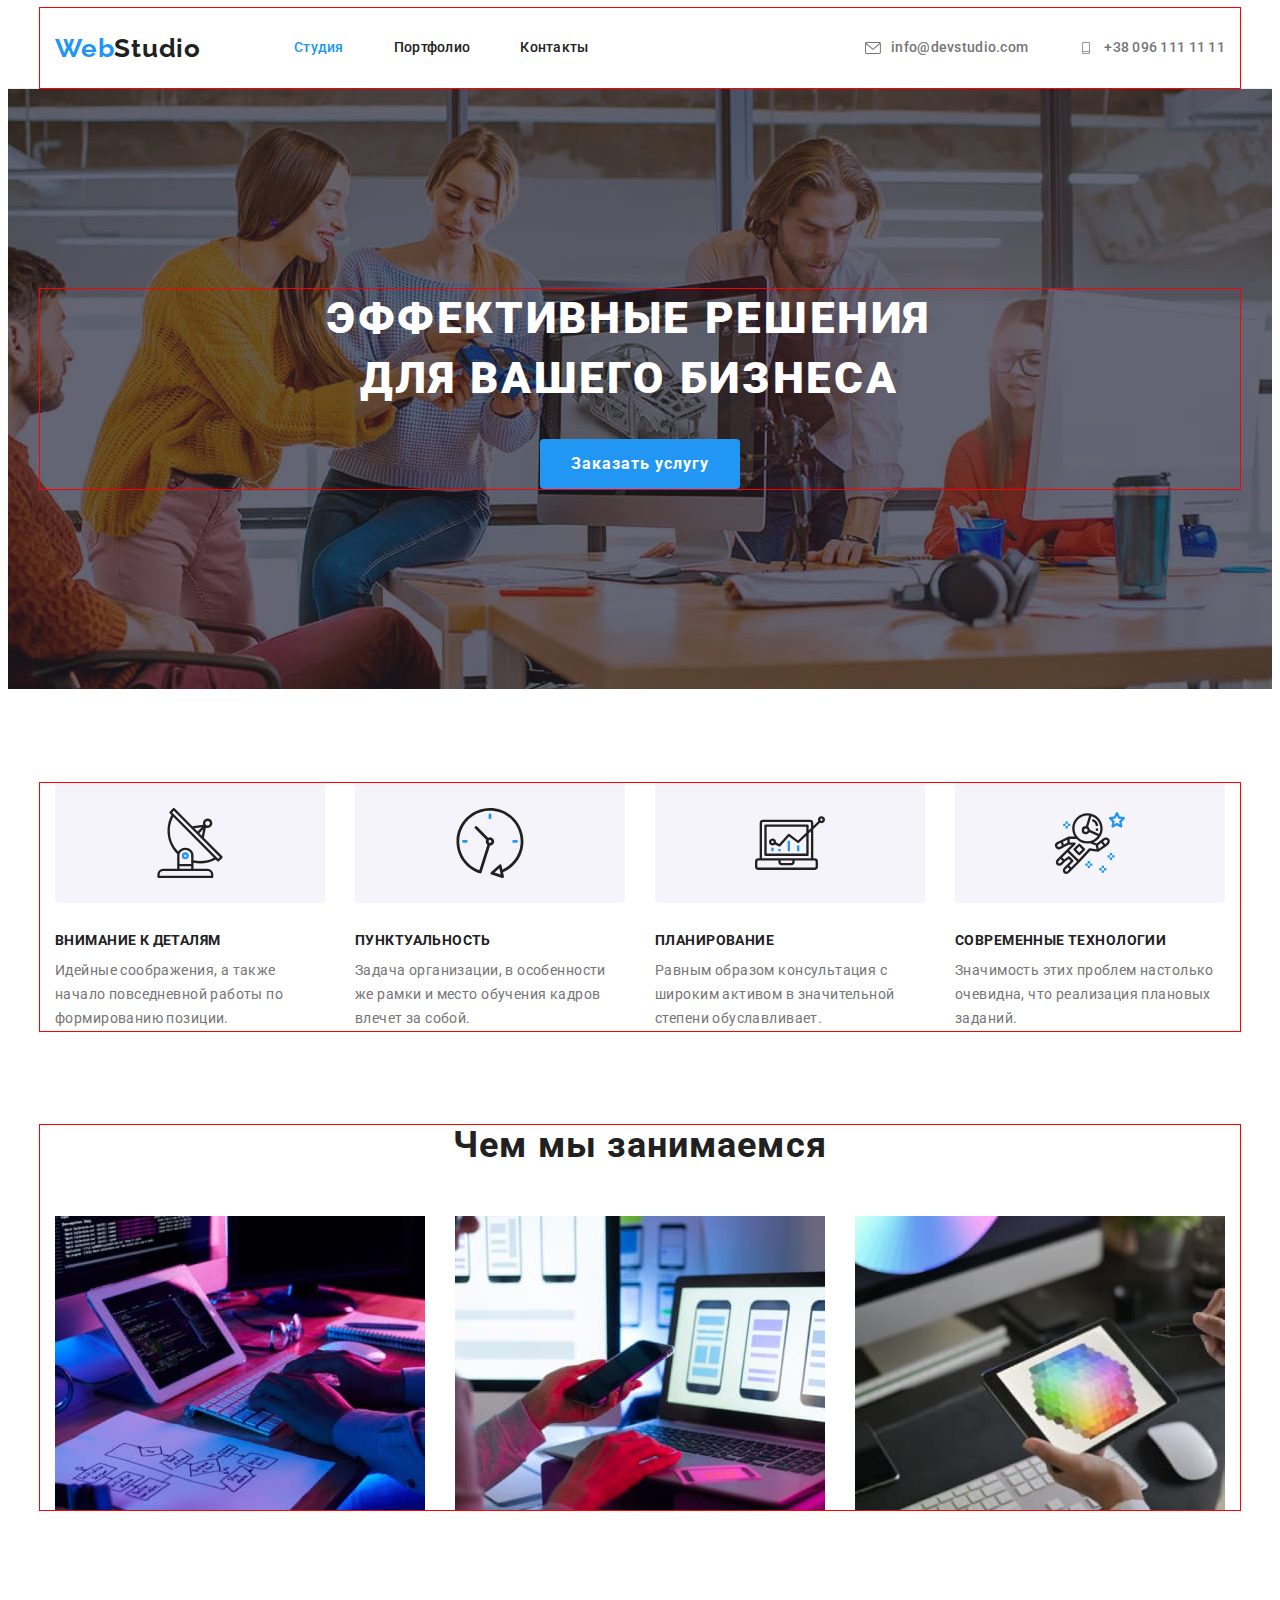
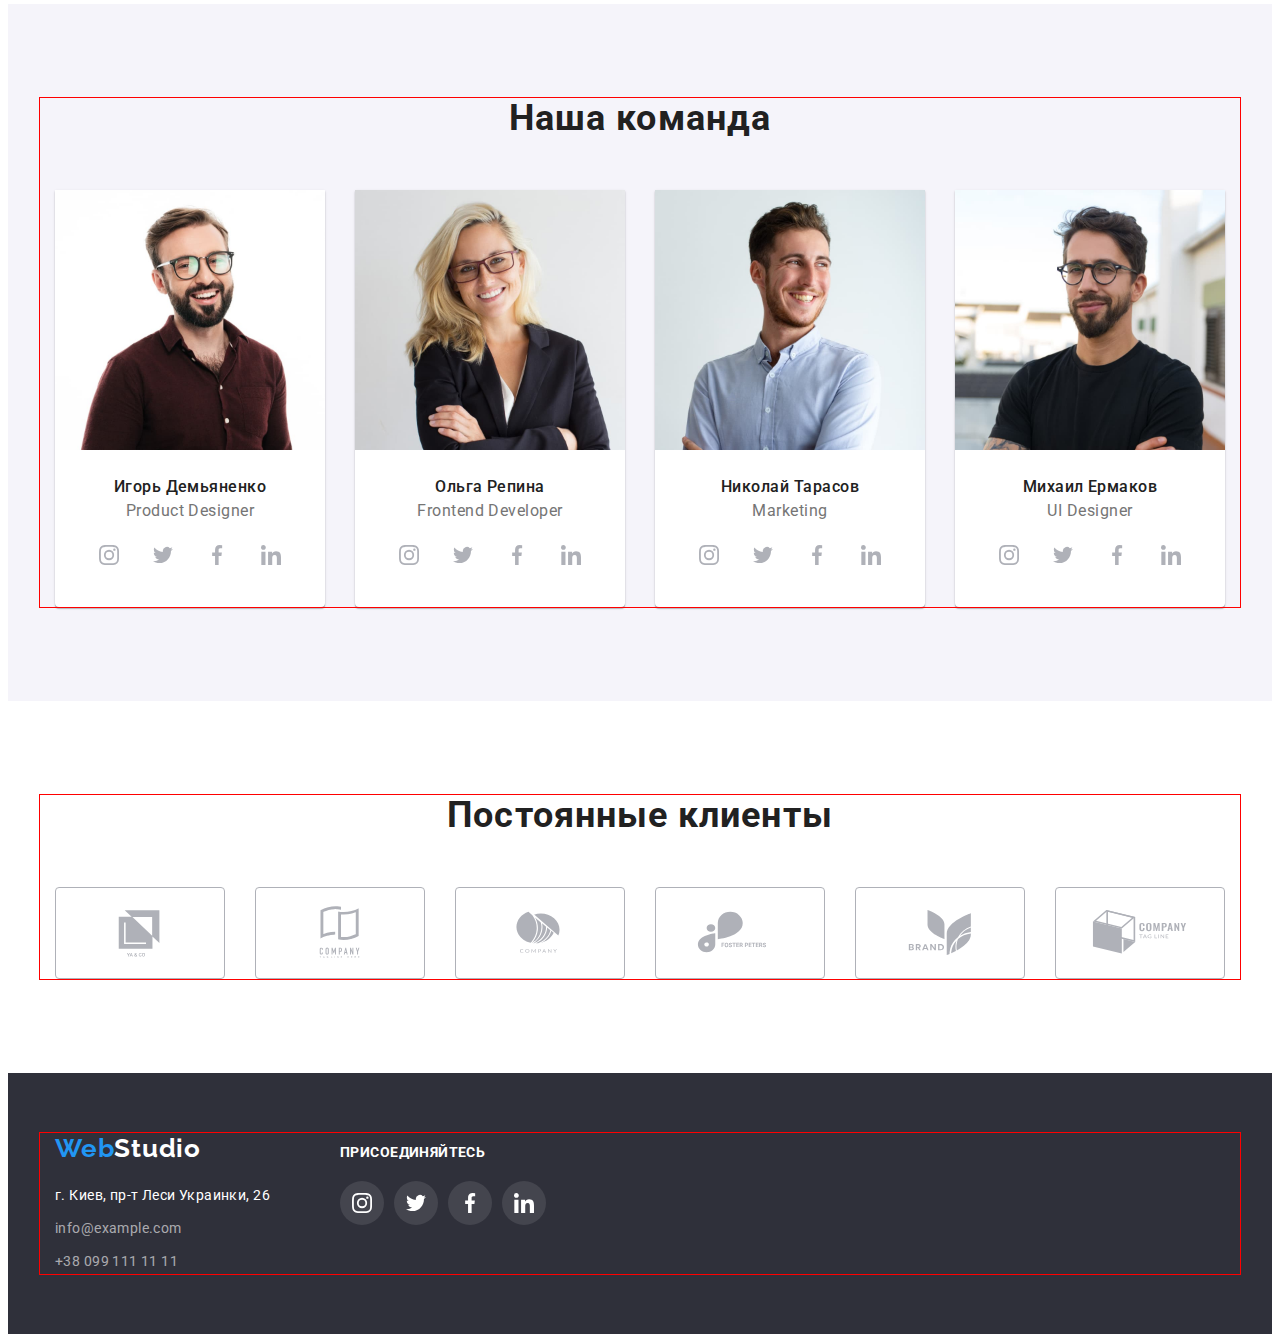
==== index.html @ a778376b "add decoration" ====
<!DOCTYPE html>
<html lang="ru">
  <head>
    <meta charset="UTF-8" />
    <meta http-equiv="X-UA-Compatible" content="IE=edge" />
    <meta name="viewport" content="width=device-width, initial-scale=1.0" />
    <link rel="preconnect" href="https://fonts.googleapis.com" />
    <link rel="preconnect" href="https://fonts.gstatic.com" crossorigin />
    <link
      href="https://fonts.googleapis.com/css2?family=Raleway:wght@700&family=Roboto:wght@400;500;700;900&display=swap"
      rel="stylesheet"
    />
    <title>WebStudio</title>
    <link
      rel="stylesheet"
      href="https://cdnjs.cloudflare.com/ajax/libs/modern-normalize/1.1.0/modern-normalize.min.css"
      integrity="sha512-wpPYUAdjBVSE4KJnH1VR1HeZfpl1ub8YT/NKx4PuQ5NmX2tKuGu6U/JRp5y+Y8XG2tV+wKQpNHVUX03MfMFn9Q=="
      crossorigin="anonymous"
      referrerpolicy="no-referrer"
    />
    <link rel="stylesheet" href="./css/styles.css" />
  </head>
  <body>
    <!---------------- HEADER ----------------------------------------->
    <header class="page-header">
      <div class="container header-container">
        <a href="" lang="en" class="logo link">Web<span class="accent">Studio</span></a>
        <nav class="nav">
          <ul class="menu-list list">
            <li class="menu-item">
              <a href="" class="menu-link active-page link">Студия</a>
            </li>
            <li class="menu-item">
              <a href="./portfolio.html" class="menu-link link">Портфолио</a>
            </li>
            <li class="menu-item">
              <a href="" class="menu-link link">Контакты</a>
            </li>
          </ul>
        </nav>
        <ul class="header-contacts list">
          <li class="contact-item">
            <a href="mailto:info@devstudio.com" class="contact-element link">
              <svg class="icon-contact-header" width="16" height="12">
                <use href="./images/sprite.svg#icon-envelope"></svg>info@devstudio.com</a>
          </li>
          <li class="contact-item">
            <a href="tel:+380961111111" class="contact-element link">
              <svg class="icon-contact-header" width="16" height="12">
                <use href="./images/sprite.svg#icon-tel"></svg>+38 096 111 11 11</a>
          </li>
        </ul>
      </div>
    </header>
    <main>
      <!---------------------HEROSE----------------------------------------- -->
      <section class="hero overlay">
        <div class="container">
          <h1 class="hero-title">Эффективные решения для вашего бизнеса</h1>
          <button type="button" class="hero-btn">Заказать услугу</button>
        </div>
      </section>
      <!---------------------FEATURES---------- -->
      <section class="features">
        <div class="container">
          <h2 class="visually-hidden">Особенности</h2>
          <ul class="features-list list">
            <li class="features-item">
              <div class="icon-features">
                <svg width="70" height="70">
                  <use href="./images/sprite.svg#icon-antenna"></use>
                </svg>
              </div>
              <h3 class="features-title">Внимание к деталям</h3>
              <p class="features-description">
                Идейные соображения, а также начало повседневной работы по формированию позиции.
              </p>
            </li>
            <li class="features-item">
              <div class="icon-features">
                <svg width="70" height="70">
                  <use href="./images/sprite.svg#icon-clock"></use>
                </svg>
              </div>
              <h3 class="features-title">Пунктуальность</h3>
              <p class="features-description">
                Задача организации, в особенности же рамки и место обучения кадров влечет за собой.
              </p>
            </li>
            <li class="features-item">
              <div class="icon-features">
                <svg width="70" height="70">
                  <use href="./images/sprite.svg#icon-diagram"></use>
                </svg>
              </div>
              <h3 class="features-title">Планирование</h3>
              <p class="features-description">
                Равным образом консультация с широким активом в значительной степени обуславливает.
              </p>
            </li>
            <li class="features-item">
              <div class="icon-features">
                <svg width="70" height="70">
                  <use href="./images/sprite.svg#icon-astronaut"></use>
                </svg>
              </div>
              <h3 class="features-title">Современные технологии</h3>
              <p class="features-description">
                Значимость этих проблем настолько очевидна, что реализация плановых заданий.
              </p>
            </li>
          </ul>
        </div>
      </section>
      <!--------------------OUR SERVICE-----------------------------------  -->
      <section class="our-service">
        <div class="container">
          <h2 class="suptitle">Чем мы занимаемся</h2>
          <ul class="our-service-list list">
            <li class="our-service-item">
              <img
                src="./images/what-we-do/keyboard.jpg"
                alt="человек печатает на клавиатуре"
                width="370"
                height="294"
              />
            </li>
            <li class="our-service-item">
              <img
                src="./images/what-we-do/phone-and-notebook.jpg"
                alt="человек смотрит на ноутбук и телефон"
                width="370"
                height="294"
              />
            </li>
            <li class="our-service-item">
              <img
                src="./images/what-we-do/tablet.jpg"
                alt="человек работает з планшетом"
                width="370"
                height="294"
              />
            </li>
          </ul>
        </div>
      </section>
      <!-- --------------OUR EMPLOYEES---------------------------------------- -->
      <section class="our-employees">
        <div class="container">
          <h2 class="suptitle">Наша команда</h2>
          <ul class="employeess-list list">
            <li class="employees-card">
              <img
                class="employees-foto"
                src="./images/team/igor-demianenko.jpg"
                alt="фото продакт-дизайнера игор демяненко"
                width="270"
                height="260"
              />
              <div class="employees-description">
                <h3 class="employees-name">Игорь Демьяненко</h3>
                <p lang="en" class="employees-position">Product Designer</p>
                <ul class="employees-soc-list list">
                  <li class="employees-soc-item">
                    <a href="" class="employees-soc-link link">
                      <svg class="employees-soc-icon" width="20" height="20">
                        <use href="./images/sprite.svg#icon-instagram" class=""></svg>
                    </a>
                  </li>
                  <li class="employees-soc-item">
                    <a href="" class="employees-soc-link link">
                      <svg class="employees-soc-icon" width="20" height="20">
                        <use href="./images/sprite.svg#icon-twitter"></svg>
                    </a>
                  </li>
                  <li class="employees-soc-item">
                    <a href="" class="employees-soc-link link">
                      <svg class="employees-soc-icon" width="20" height="20">
                        <use href="./images/sprite.svg#icon-facebook" class=""></svg>
                    </a>
                  </li>
                  <li class="employees-soc-item">
                    <a href="" class="employees-soc-link link">
                      <svg class="employees-soc-icon" width="20" height="20">
                        <use href="./images/sprite.svg#icon-linkedin" class=""></svg>
                    </a>
                  </li>
                </ul>
              </div>
            </li>
            <li class="employees-card">
              <img
                class="employees-foto"
                src="./images/team/olga-repina.jpg"
                alt="фото фронтенд розробника ольга репина"
                width="270"
                height="260"
              />
              <div class="employees-description">
                <h3 class="employees-name">Ольга Репина</h3>
                <p lang="en" class="employees-position">Frontend Developer</p>
                <ul class="employees-soc-list list">
                  <li class="employees-soc-item">
                    <a href="" class="employees-soc-link link">
                      <svg class="employees-soc-icon" width="20" height="20">
                        <use href="./images/sprite.svg#icon-instagram" class=""></svg>
                    </a>
                  </li>
                  <li class="employees-soc-item">
                    <a href="" class="employees-soc-link link">
                      <svg class="employees-soc-icon" width="20" height="20">
                        <use href="./images/sprite.svg#icon-twitter"></svg>
                    </a>
                  </li>
                  <li class="employees-soc-item">
                    <a href="" class="employees-soc-link link">
                      <svg class="employees-soc-icon" width="20" height="20">
                        <use href="./images/sprite.svg#icon-facebook" class=""></svg>
                    </a>
                  </li>
                  <li class="employees-soc-item">
                    <a href="" class="employees-soc-link link">
                      <svg class="employees-soc-icon" width="20" height="20">
                        <use href="./images/sprite.svg#icon-linkedin" class=""></svg>
                    </a>
                  </li>
                </ul>
              </div>
            </li>
            <li class="employees-card">
              <img
                class="employees-foto"
                src="./images/team/nikolaj-tarasov.jpg"
                alt="фото маркетолога николай тарасов"
                width="270"
                height="260"
              />
              <div class="employees-description">
                <h3 class="employees-name">Николай Тарасов</h3>
                <p lang="en" class="employees-position">Marketing</p>
                <ul class="employees-soc-list list">
                  <li class="employees-soc-item">
                    <a href="" class="employees-soc-link link">
                      <svg class="employees-soc-icon" width="20" height="20">
                        <use href="./images/sprite.svg#icon-instagram" class=""></svg>
                    </a>
                  </li>
                  <li class="employees-soc-item">
                    <a href="" class="employees-soc-link link">
                      <svg class="employees-soc-icon" width="20" height="20">
                        <use href="./images/sprite.svg#icon-twitter"></svg>
                    </a>
                  </li>
                  <li class="employees-soc-item">
                    <a href="" class="employees-soc-link link">
                      <svg class="employees-soc-icon" width="20" height="20">
                        <use href="./images/sprite.svg#icon-facebook" class=""></svg>
                    </a>
                  </li>
                  <li class="employees-soc-item">
                    <a href="" class="employees-soc-link link">
                      <svg class="employees-soc-icon" width="20" height="20">
                        <use href="./images/sprite.svg#icon-linkedin" class=""></svg>
                    </a>
                  </li>
                </ul>
              </div>
            </li>
            <li class="employees-card">
              <img
                class="employees-foto"
                src="./images/team/misha-ermakov.jpg"
                alt="фото дизайнера михаил ермаков"
                width="270"
                height="260"
              />
              <div class="employees-description">
                <h3 class="employees-name">Михаил Ермаков</h3>
                <p lang="en" class="employees-position">UI Designer</p>
                <ul class="employees-soc-list list">
                  <li class="employees-soc-item">
                    <a href="" class="employees-soc-link link">
                      <svg class="employees-soc-icon" width="20px" height="20px">
                        <use href="./images/sprite.svg#icon-instagram" class=""></svg>
                    </a>
                  </li>
                  <li class="employees-soc-item">
                    <a href="" class="employees-soc-link link">
                      <svg class="employees-soc-icon" width="20px" height="20px">
                        <use href="./images/sprite.svg#icon-twitter"></svg>
                    </a>
                  </li>
                  <li class="employees-soc-item">
                    <a href="" class="employees-soc-link link">
                      <svg class="employees-soc-icon" width="20px" height="20px">
                        <use href="./images/sprite.svg#icon-facebook" class=""></svg>
                    </a>
                  </li>
                  <li class="employees-soc-item">
                    <a href="" class="employees-soc-link link">
                      <svg class="employees-soc-icon" width="20px" height="20px">
                        <use href="./images/sprite.svg#icon-linkedin" class=""></svg>
                    </a>
                  </li>
                </ul>
              </div>
            </li>
          </ul>
        </div>
      </section>
<!------------------------------- OUR CLIENTS--------------------------------------- -->
  <section class="clients">
        <div class="container">
          <h2 class="suptitle">Постоянные клиенты</h2>
          <ul class="clients-list list">
            <li class="clients-item">
<a href="" class="clients-link link">
  <svg class="icon-clients" width="106px" height="60px">
    <use href="./images/sprite.svg#icon-client1">
  </svg>
</a>
    </li>
<li class="clients-item">
<a href="" class="clients-link link">
  <svg class="icon-clients" width="106px" height="60px">
    <use href="./images/sprite.svg#icon-client2">
  </svg>
</a>
    </li>
    <li class="clients-item">
<a href="" class="clients-link link">
  <svg class="icon-clients" width="106px" height="60px">
    <use href="./images/sprite.svg#icon-client3">
  </svg>
</a>
    </li>
    <li class="clients-item">
<a href="" class="clients-link link">
  <svg class="icon-clients" width="106px" height="60px">
    <use href="./images/sprite.svg#icon-client4">
  </svg>
</a>
    </li>
    <li class="clients-item">
<a href="" class="clients-link link">
  <svg class="icon-clients" width="106px" height="60px">
    <use href="./images/sprite.svg#icon-client5">
  </svg>
</a>
    </li>
    <li class="clients-item">
<a href="" class="clients-link link">
  <svg class="icon-clients" width="106px" height="60px">
    <use href="./images/sprite.svg#icon-client6">
  </svg>
</a>
    </li>
          </ul>
        </div>

      </section>
    </main>
    <!-- -------------------------FOOTER------------------------ -->
    <footer class="contact-footer">
      <div class="container">
    <div class="left-side">
        <a href="" lang="en" class="logo link"
          >Web<span class="accent accent-dark-theme">Studio</span></a
        >
        <address class="adress-link">
          <a
            href="https://goo.gl/maps/t4YuuPst2cJFHzUz6"
            target="_blank"
            rel="noopener noreferrer nofollow"
            class="location-link link"
            >г. Киев, пр-т Леси Украинки, 26</a
          >
          <ul class="footer-contact list">
            <li class="footer-contact-item">
              <a href="mailto:info@example.com" class="footer-contact-element link"
                >info@example.com</a
              >
            </li>
            <li>
              <a href="tel:+380991111111" class="footer-contact-element link">+38 099 111 11 11</a>
            </li>
          </ul>
        </address>
        </div>
        <div class="footer-soc">
          <strong class="footer-soc-title">присоединяйтесь</strong>
          <ul class="footer-soc-list list">
            <li class="footer-soc-item">
              <a href="" class="footer-soc-link link">
                <svg class="" width="20" height="20">
                  <use href="./images/sprite.svg#icon-instagram">
                </svg>
              </a>
            </li>
            <li class="footer-soc-item">
              <a href="" class="footer-soc-link link">
                <svg class="" width="20" height="20">
                  <use href="./images/sprite.svg#icon-twitter">
                </svg>
              </a>
            </li>
            <li class="footer-soc-item">
              <a href="" class="footer-soc-link link">
                <svg class="" width="20" height="20">
                  <use href="./images/sprite.svg#icon-facebook">
                </svg>
              </a>
            </li>
            <li class="footer-soc-item">
              <a href="" class="footer-soc-link link">
                <svg class="" width="20" height="20">
                  <use href="./images/sprite.svg#icon-linkedin">
                </svg>
              </a>
            </li>
          </ul>
        </div>
      </div>
    </footer>
  </body>
</html>
---- css/styles.css ----
:root {
  --main-font-family: Roboto, sans-serif;
  --main-text-color: #212121;
  --secondary-text-color: #757575;
  --cursor-text-color: #2196f3;
  --text-color-dark-theme: #ffffff;
  --main-background-theme: #2f303a;
  --secondary-background-theme: #f5f4fa;
  --btn-text-color: #212121;
  --active-text-color: #2196f3;
  --employees-color-link: #afb1b8;
  --section-pading-size: 94px;
}

p,
h1,
h2,
h3,
h4,
h5,
h6 {
  margin: 0;
}

ul {
  margin: 0;
  padding-left: 0;
}
img {
  display: block;
  max-width: 100%;
  height: auto;
}

*,
*::before,
*::after {
  box-sizing: border-box;
}

body {
  font-family: var(--main-font-family);
  color: var(--main-text-color);
}
.link {
  text-decoration: none;
}
.list {
  list-style: none;
  padding: 0;
  margin: 0;
}
.container {
  width: 1200px;
  padding-left: 15px;
  padding-right: 15px;
  margin: 0 auto;
  outline: 1px solid red;
}

/* --------------COMPONENTS--------------------------------- */
.logo {
  display: block;
  font-family: 'Raleway', sans-serif;
  font-weight: 700;
  font-size: 26px;
  line-height: 1.19;
  letter-spacing: 0.03em;
  color: var(--active-text-color);
}
.accent {
  color: var(--main-text-color);
}
/* .accent:hover,
.accent:focus {
  color: var(--cursor-text-color);
} */

.visually-hidden {
  position: absolute;
  white-space: nowrap;
  width: 1px;
  height: 1px;
  overflow: hidden;
  border: 0;
  padding: 0;
  clip: rect(0 0 0 0);
  clip-path: inset(50%);
  margin: -1px;
}

.suptitle {
  margin-bottom: 50px;
  font-size: 36px;
  line-height: 1.16;
  text-align: center;
  letter-spacing: 0.03em;
}
/* -----------------HEADER--------------------------------------- */
.page-header {
  display: flex;
  border-bottom: 1px solid #ececec;
}

.menu-list {
  display: flex;
  align-items: center;
}
.nav {
  margin-left: 93px;
}
.header-container {
  display: flex;
  align-items: center;
}
.menu-item:not(:first-child) {
  margin-left: 50px;
}

.menu-link {
  padding-top: 32px;
  padding-bottom: 32px;
  display: block;
  font-weight: 500;
  font-size: 14px;
  line-height: 1.14;
  letter-spacing: 0.02em;
  color: var(--main-text-color);
}
.menu-link:hover,
.menu-link:focus {
  color: var(--cursor-text-color);
}
.active-page {
  color: var(--active-text-color);
}
.header-contacts {
  display: flex;
  margin-left: auto;
}
.contact-item:last-child {
  margin-left: 50px;
}
.contact-element {
  padding-top: 32px;
  padding-bottom: 32px;
  display: flex;
  align-items: center;

  font-weight: 500;
  font-size: 14px;
  line-height: 1.14px;
  letter-spacing: 0.02em;
  color: var(--secondary-text-color);
}
.contact-element:hover,
.contact-element:focus {
  color: var(--cursor-text-color);
}
.icon-contact-header {
  fill: currentColor;
  margin-right: 10px;
}
/* ------------------------HERO-------------------------------------------- */
.hero {
  background-color: var(--main-background-theme);

  padding-top: 200px;
  padding-bottom: 200px;
  text-align: center;
}
.overlay {
  max-width: 1600px;
  height: 600px;
  margin-left: auto;
  margin-right: auto;

  background-image: linear-gradient(to right, rgba(47, 48, 58, 0.4), rgba(47, 48, 58, 0.4)),
    url(../images/hero-bk.jpg);
  background-repeat: no-repeat;
  background-position: center;
  background-size: cover;
}
.hero-title {
  width: 696px;
  margin-left: 226px;
  margin-bottom: 30px;

  font-weight: 900;
  font-size: 44px;
  line-height: 1.36;
  letter-spacing: 0.06em;
  text-transform: uppercase;
  color: var(--text-color-dark-theme);
}

.hero-btn {
  display: block;
  min-width: 200px;
  min-height: 50px;
  margin: 0 auto;
  border-radius: 4px;
  border: none;
  font-family: inherit;
  font-weight: 700;
  font-size: 16px;
  line-height: 1.88;
  letter-spacing: 0.06em;
  text-align: center;
  cursor: pointer;
  color: var(--text-color-dark-theme);
  background-color: var(--active-text-color);
}
.hero-btn:hover,
.hero-btn:focus {
  background-color: #188ce8;
  box-shadow: rgba(0, 0, 0, 0.15);
}
/*-------------------FEATURES------------------------------------ */
.features {
  padding-top: var(--section-pading-size);
  padding-bottom: var(--section-pading-size);
}

.features-list {
  display: flex;
}
.features-item:not(:first-child) {
  margin-left: 30px;
}
.icon-features {
  background-color: var(--secondary-background-theme);
  display: flex;
  justify-content: center;
  padding-top: 25px;
  padding-bottom: 25px;
  margin-bottom: 30px;
  border-radius: 4px;
}

.features-title {
  margin-bottom: 10px;
  font-size: 14px;
  line-height: 1.14;
  letter-spacing: 0.03em;
  text-transform: uppercase;
}

.features-description {
  width: 270px;
  font-size: 14px;
  line-height: 1.71;
  letter-spacing: 0.03em;
  color: var(--secondary-text-color);
}
/* ---------------------OUR SERVICE----------------------------------------- */
.our-service {
  padding-bottom: 94px;
}
.our-service-list {
  display: flex;
  justify-content: space-between;
}

/* ------------------OUR EMPLOYEES----------------------------------------- */
.our-employees {
  padding-top: var(--section-pading-size);
  padding-bottom: var(--section-pading-size);
  background-color: var(--secondary-background-theme);
}
.employeess-list {
  display: flex;
  margin-left: -30px;
}

.employees-card {
  flex-basis: calc(100% / 4 - 30px);
  margin-left: 30px;
  box-shadow: 0px 1px 3px rgba(0, 0, 0, 0.12), 0px 1px 1px rgba(0, 0, 0, 0.14),
    0px 2px 1px rgba(0, 0, 0, 0.2);
  border-radius: 0px 0px 4px 4px;
  background-color: var(--text-color-dark-theme);
}
/* .employees-card {
  margin-bottom: 0;
} */
.employees-description {
  padding-top: 30px;
  padding-bottom: 30px;
}

.employees-name {
  margin-bottom: 10px;
  font-weight: 500;
  font-size: 16px;
  line-height: 0.84;
  text-align: center;
  letter-spacing: 0.03em;
}
.employees-position {
  margin-bottom: 16px;
  font-size: 16px;
  line-height: 0.84;
  text-align: center;
  letter-spacing: 0.03em;
  color: var(--secondary-text-color);
}
.employees-soc-list {
  display: flex;
  justify-content: center;
}
.employees-soc-item {
  width: 44px;
  height: 44px;
  margin-left: 10px;
}
.employees-soc-item:first-child {
  margin: 0;
}

.employees-soc-link {
  display: flex;
  align-items: center;
  justify-content: center;
  width: 100%;
  height: 100%;
  border-radius: 50%;
  color: var(--employees-color-link);
}
.employees-soc-icon {
  fill: currentColor;
}
.employees-soc-link:hover,
.employees-soc-link:focus {
  color: var(--text-color-dark-theme);
  background-color: var(--cursor-text-color);
}
/*-------------------- OUR CLIENTS--------------------- */
.clients {
  padding-top: var(--section-pading-size);
  padding-bottom: var(--section-pading-size);
}
.clients-list {
  display: flex;
  justify-content: center;
}
.clients-item {
  width: 170px;
  height: 92px;
  border: 1px solid #afb1b8;
  border-radius: 4px;
  margin-left: 30px;
}
.clients-item:first-child {
  margin: 0;
}
.clients-item:hover,
.clients-item:focus {
  border: 1px solid var(--cursor-text-color);
  border-radius: 4px;
}
.clients-link {
  display: flex;
  justify-content: center;
  align-items: center;
  width: 100%;
  height: 100%;
  fill: var(--employees-color-link);
}

.clients-link:hover,
.clients-link:focus {
  fill: var(--cursor-text-color);
}

/* ---------------------FOOTER--------------------------------- */
.contact-footer {
  padding-top: 60px;
  padding-bottom: 60px;
  background-color: var(--main-background-theme);
}
.accent-dark-theme {
  color: var(--text-color-dark-theme);
}

.adress-link {
  font-style: normal;
}
.contact-footer .logo {
  margin-bottom: 20px;
}
.location-link {
  display: block;
  margin-bottom: 9px;
  font-size: 14px;
  line-height: 1.71;
  letter-spacing: 0.03em;
  color: var(--text-color-dark-theme);
}
.location-link:hover,
.location-link:focus {
  color: var(--cursor-text-color);
}
.footer-contact-element {
  font-size: 14px;
  line-height: 1.71;
  letter-spacing: 0.03em;
  color: rgba(255, 255, 255, 0.6);
}
.footer-contact-element:hover,
.footer-contact-element:focus {
  color: var(--cursor-text-color);
}
.footer-contact-item:not(:last-child) {
  margin-bottom: 9px;
}

.footer-soc-title {
  display: block;
  margin-bottom: 20px;
  font-size: 14px;
  line-height: 1.14;
  letter-spacing: 0.03em;
  text-transform: uppercase;
  color: var(--text-color-dark-theme);
}
.contact-footer .container {
  display: flex;
}
.footer-soc {
  margin-top: 12px;
  margin-left: 70px;
}
.footer-soc-list {
  display: flex;
}

.footer-soc-item {
  margin-left: 10px;
  width: 44px;
  height: 44px;
  border-radius: 50%;
  background-color: rgba(255, 255, 255, 0.1);
}
.footer-soc-item:first-child {
  margin: 0;
}
.footer-soc-item:hover,
.footer-soc-item:focus {
  background-color: var(--cursor-text-color);
}
.footer-soc-link {
  display: flex;
  align-items: center;
  justify-content: center;
  width: 100%;
  height: 100%;
  fill: var(--text-color-dark-theme);
}

/* ------------PORTFOLIO-------------------------------------- */
.portfolio {
  padding-top: var(--section-pading-size);
  padding-bottom: var(--section-pading-size);
}
.portfolio-menu {
  display: flex;
  margin-bottom: 50px;
  justify-content: center;
}
.portfolio-btn-item:not(:last-child) {
  margin-right: 8px;
}

.portfolio-btn {
  display: inline-block;
  padding: 6px 22px;
  height: 38px;
  font-family: inherit;
  font-weight: 500;
  font-size: 16px;
  line-height: 1.62;
  text-align: center;
  letter-spacing: 0.03em;
  border-radius: 4px;
  border-color: transparent;
  background-color: #f5f4fa;
  cursor: pointer;
}
.current {
  color: var(--text-color-dark-theme);
  background-color: var(--active-text-color);
}
.portfolio-btn:hover,
.portfolio-btn:focus {
  color: var(--text-color-dark-theme);
  background-color: var(--cursor-text-color);
  box-shadow: 0px 4px 4px rgba(0, 0, 0, 0.25);
}

.project-list {
  display: flex;
  flex-wrap: wrap;
  margin-left: -30px;
  margin-top: -30px;
}
.project-list > .project-item {
  flex-basis: calc(100% / 3 - 30px);
  margin-left: 30px;
  margin-top: 30px;
}
.project-text {
  padding: 20px 24px;
  border: 1px solid #eeeeee;
  border-top: none;
}
.project-title {
  margin-bottom: 4px;
  font-size: 18px;
  line-height: 2;
  letter-spacing: 0.06em;
}
.project-filters {
  font-size: 16px;
  line-height: 1.88;
  letter-spacing: 0.03em;
  color: var(--secondary-text-color);
}
.project-item:hover {
  box-shadow: 0px 1px 1px rgba(0, 0, 0, 0.12), 0px 4px 4px rgba(0, 0, 0, 0.06),
    1px 4px 6px rgba(0, 0, 0, 0.16);
  cursor: pointer;
}
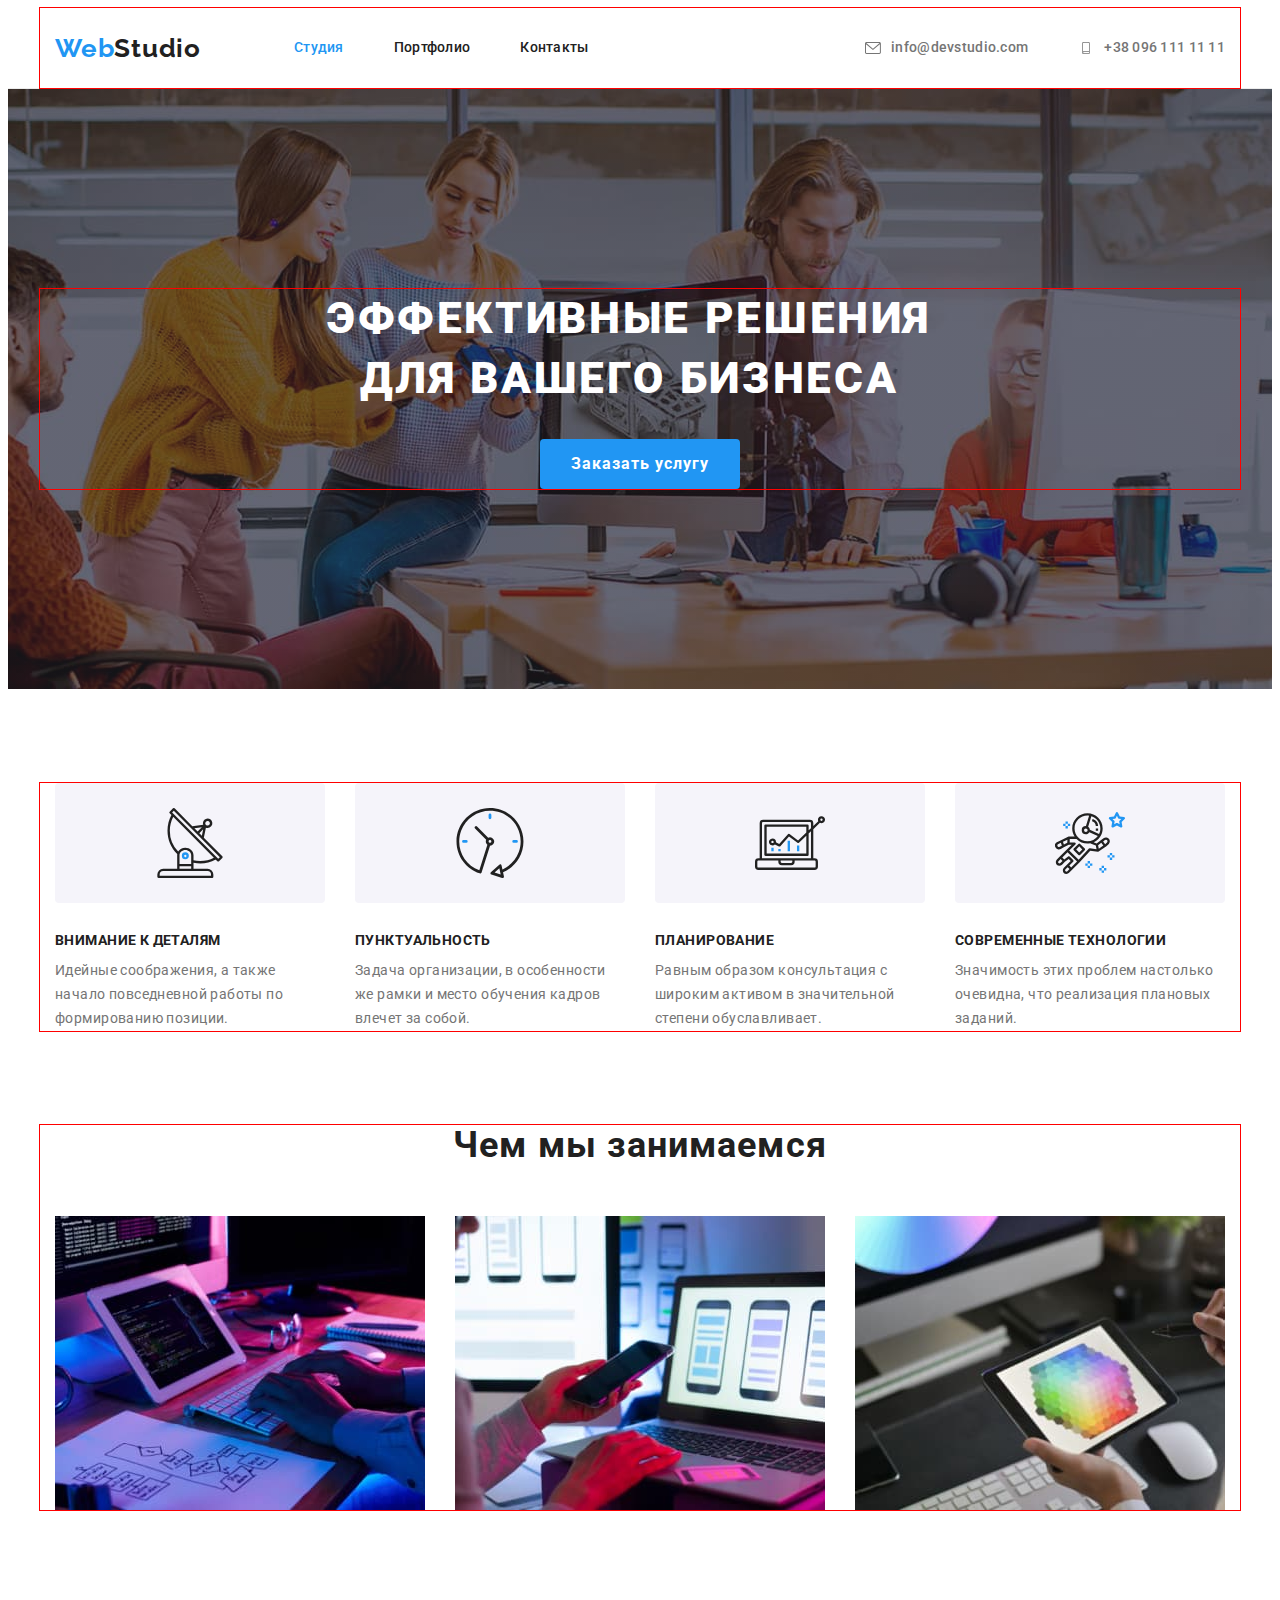
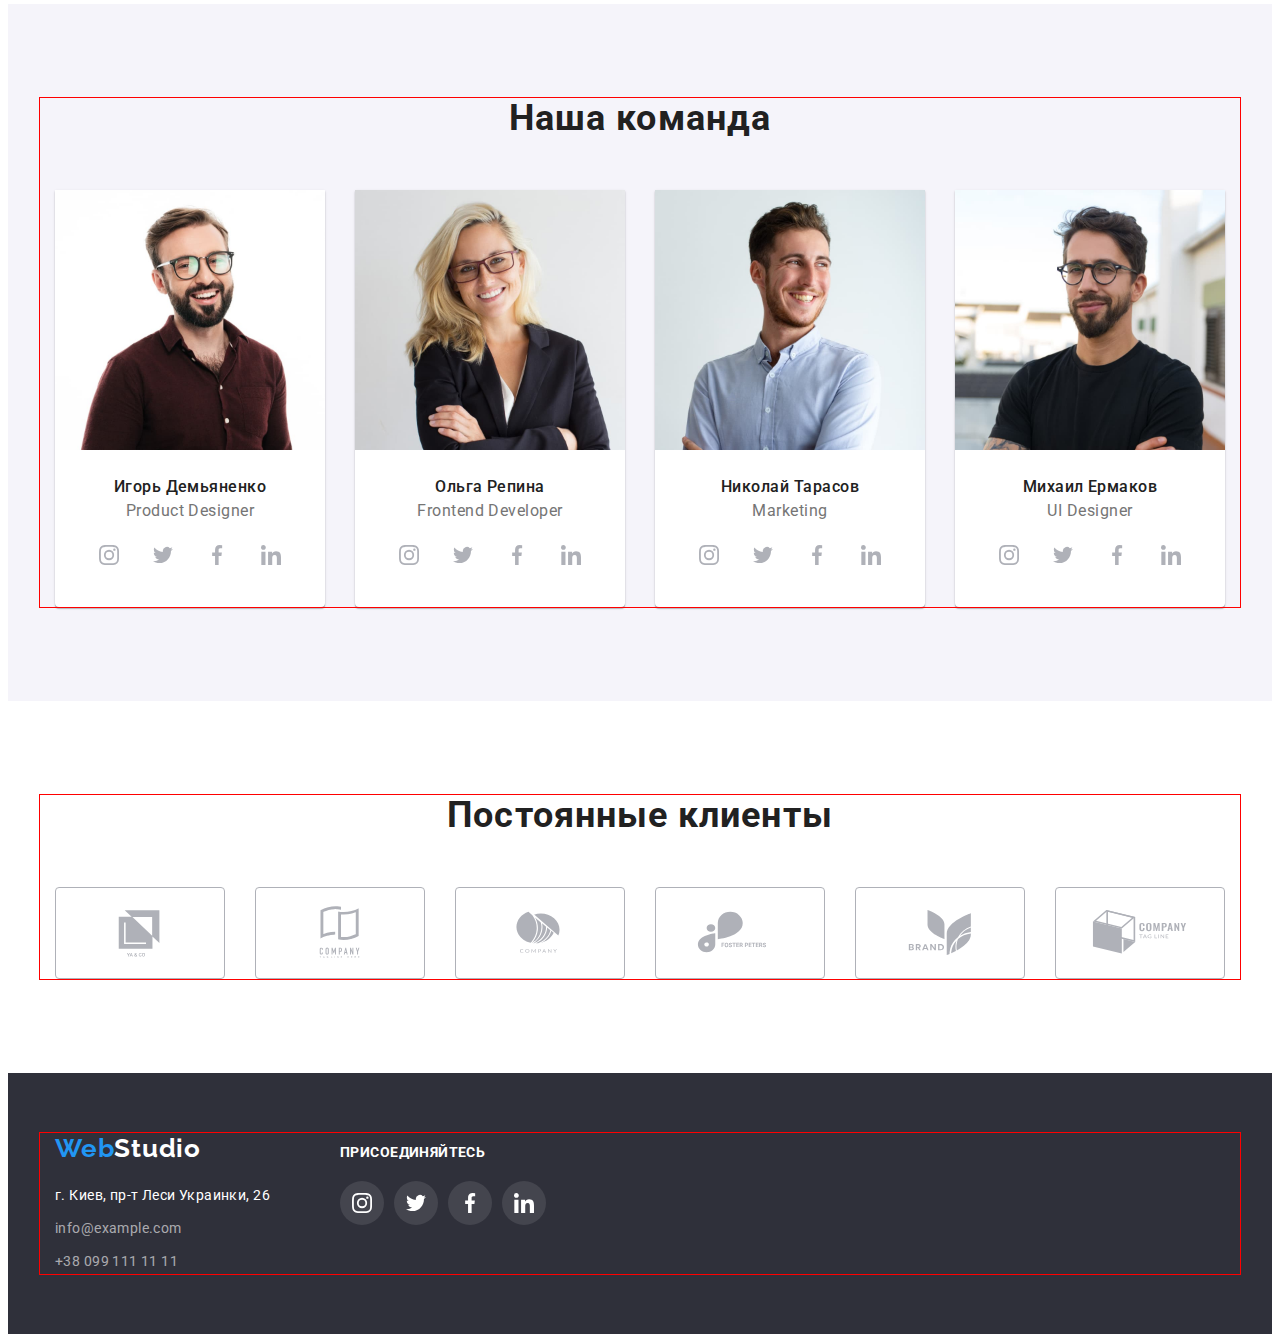
==== commit 4a832ce0: "add changes" ====
--- a/index.html
+++ b/index.html
@@ -21,7 +21,7 @@
     <link rel="stylesheet" href="./css/styles.css" />
   </head>
   <body>
-    <!---------------- HEADER ----------------------------------------->
+    <!---------- HEADER ---------------------------------------->
     <header class="page-header">
       <div class="container header-container">
         <a href="" lang="en" class="logo link">Web<span class="accent">Studio</span></a>
@@ -42,25 +42,29 @@
           <li class="contact-item">
             <a href="mailto:info@devstudio.com" class="contact-element link">
               <svg class="icon-contact-header" width="16" height="12">
-                <use href="./images/sprite.svg#icon-envelope"></svg>info@devstudio.com</a>
+                <use href="./images/sprite.svg#icon-envelope"></use></svg
+              >info@devstudio.com</a
+            >
           </li>
           <li class="contact-item">
             <a href="tel:+380961111111" class="contact-element link">
               <svg class="icon-contact-header" width="16" height="12">
-                <use href="./images/sprite.svg#icon-tel"></svg>+38 096 111 11 11</a>
+                <use href="./images/sprite.svg#icon-tel"></use></svg
+              >+38 096 111 11 11</a
+            >
           </li>
         </ul>
       </div>
     </header>
     <main>
-      <!---------------------HEROSE----------------------------------------- -->
+      <!-- ------------HEROSE----------------------------------------- -->
       <section class="hero overlay">
         <div class="container">
           <h1 class="hero-title">Эффективные решения для вашего бизнеса</h1>
           <button type="button" class="hero-btn">Заказать услугу</button>
         </div>
       </section>
-      <!---------------------FEATURES---------- -->
+      <!-- --------------FEATURES---------- -->
       <section class="features">
         <div class="container">
           <h2 class="visually-hidden">Особенности</h2>
@@ -112,7 +116,7 @@
           </ul>
         </div>
       </section>
-      <!--------------------OUR SERVICE-----------------------------------  -->
+      <!-- ------------OUR SERVICE-----------------------------------  -->
       <section class="our-service">
         <div class="container">
           <h2 class="suptitle">Чем мы занимаемся</h2>
@@ -144,7 +148,7 @@
           </ul>
         </div>
       </section>
-      <!-- --------------OUR EMPLOYEES---------------------------------------- -->
+      <!-- ----------OUR EMPLOYEES---------------------------------------- -->
       <section class="our-employees">
         <div class="container">
           <h2 class="suptitle">Наша команда</h2>
@@ -164,25 +168,29 @@
                   <li class="employees-soc-item">
                     <a href="" class="employees-soc-link link">
                       <svg class="employees-soc-icon" width="20" height="20">
-                        <use href="./images/sprite.svg#icon-instagram" class=""></svg>
-                    </a>
-                  </li>
-                  <li class="employees-soc-item">
-                    <a href="" class="employees-soc-link link">
-                      <svg class="employees-soc-icon" width="20" height="20">
-                        <use href="./images/sprite.svg#icon-twitter"></svg>
-                    </a>
-                  </li>
-                  <li class="employees-soc-item">
-                    <a href="" class="employees-soc-link link">
-                      <svg class="employees-soc-icon" width="20" height="20">
-                        <use href="./images/sprite.svg#icon-facebook" class=""></svg>
-                    </a>
-                  </li>
-                  <li class="employees-soc-item">
-                    <a href="" class="employees-soc-link link">
-                      <svg class="employees-soc-icon" width="20" height="20">
-                        <use href="./images/sprite.svg#icon-linkedin" class=""></svg>
+                        <use href="./images/sprite.svg#icon-instagram" class=""></use>
+                      </svg>
+                    </a>
+                  </li>
+                  <li class="employees-soc-item">
+                    <a href="" class="employees-soc-link link">
+                      <svg class="employees-soc-icon" width="20" height="20">
+                        <use href="./images/sprite.svg#icon-twitter"></use>
+                      </svg>
+                    </a>
+                  </li>
+                  <li class="employees-soc-item">
+                    <a href="" class="employees-soc-link link">
+                      <svg class="employees-soc-icon" width="20" height="20">
+                        <use href="./images/sprite.svg#icon-facebook" class=""></use>
+                      </svg>
+                    </a>
+                  </li>
+                  <li class="employees-soc-item">
+                    <a href="" class="employees-soc-link link">
+                      <svg class="employees-soc-icon" width="20" height="20">
+                        <use href="./images/sprite.svg#icon-linkedin" class=""></use>
+                      </svg>
                     </a>
                   </li>
                 </ul>
@@ -203,25 +211,29 @@
                   <li class="employees-soc-item">
                     <a href="" class="employees-soc-link link">
                       <svg class="employees-soc-icon" width="20" height="20">
-                        <use href="./images/sprite.svg#icon-instagram" class=""></svg>
-                    </a>
-                  </li>
-                  <li class="employees-soc-item">
-                    <a href="" class="employees-soc-link link">
-                      <svg class="employees-soc-icon" width="20" height="20">
-                        <use href="./images/sprite.svg#icon-twitter"></svg>
-                    </a>
-                  </li>
-                  <li class="employees-soc-item">
-                    <a href="" class="employees-soc-link link">
-                      <svg class="employees-soc-icon" width="20" height="20">
-                        <use href="./images/sprite.svg#icon-facebook" class=""></svg>
-                    </a>
-                  </li>
-                  <li class="employees-soc-item">
-                    <a href="" class="employees-soc-link link">
-                      <svg class="employees-soc-icon" width="20" height="20">
-                        <use href="./images/sprite.svg#icon-linkedin" class=""></svg>
+                        <use href="./images/sprite.svg#icon-instagram" class=""></use>
+                      </svg>
+                    </a>
+                  </li>
+                  <li class="employees-soc-item">
+                    <a href="" class="employees-soc-link link">
+                      <svg class="employees-soc-icon" width="20" height="20">
+                        <use href="./images/sprite.svg#icon-twitter"></use>
+                      </svg>
+                    </a>
+                  </li>
+                  <li class="employees-soc-item">
+                    <a href="" class="employees-soc-link link">
+                      <svg class="employees-soc-icon" width="20" height="20">
+                        <use href="./images/sprite.svg#icon-facebook" class=""></use>
+                      </svg>
+                    </a>
+                  </li>
+                  <li class="employees-soc-item">
+                    <a href="" class="employees-soc-link link">
+                      <svg class="employees-soc-icon" width="20" height="20">
+                        <use href="./images/sprite.svg#icon-linkedin" class=""></use>
+                      </svg>
                     </a>
                   </li>
                 </ul>
@@ -242,25 +254,29 @@
                   <li class="employees-soc-item">
                     <a href="" class="employees-soc-link link">
                       <svg class="employees-soc-icon" width="20" height="20">
-                        <use href="./images/sprite.svg#icon-instagram" class=""></svg>
-                    </a>
-                  </li>
-                  <li class="employees-soc-item">
-                    <a href="" class="employees-soc-link link">
-                      <svg class="employees-soc-icon" width="20" height="20">
-                        <use href="./images/sprite.svg#icon-twitter"></svg>
-                    </a>
-                  </li>
-                  <li class="employees-soc-item">
-                    <a href="" class="employees-soc-link link">
-                      <svg class="employees-soc-icon" width="20" height="20">
-                        <use href="./images/sprite.svg#icon-facebook" class=""></svg>
-                    </a>
-                  </li>
-                  <li class="employees-soc-item">
-                    <a href="" class="employees-soc-link link">
-                      <svg class="employees-soc-icon" width="20" height="20">
-                        <use href="./images/sprite.svg#icon-linkedin" class=""></svg>
+                        <use href="./images/sprite.svg#icon-instagram" class=""></use>
+                      </svg>
+                    </a>
+                  </li>
+                  <li class="employees-soc-item">
+                    <a href="" class="employees-soc-link link">
+                      <svg class="employees-soc-icon" width="20" height="20">
+                        <use href="./images/sprite.svg#icon-twitter"></use>
+                      </svg>
+                    </a>
+                  </li>
+                  <li class="employees-soc-item">
+                    <a href="" class="employees-soc-link link">
+                      <svg class="employees-soc-icon" width="20" height="20">
+                        <use href="./images/sprite.svg#icon-facebook" class=""></use>
+                      </svg>
+                    </a>
+                  </li>
+                  <li class="employees-soc-item">
+                    <a href="" class="employees-soc-link link">
+                      <svg class="employees-soc-icon" width="20" height="20">
+                        <use href="./images/sprite.svg#icon-linkedin" class=""></use>
+                      </svg>
                     </a>
                   </li>
                 </ul>
@@ -281,25 +297,29 @@
                   <li class="employees-soc-item">
                     <a href="" class="employees-soc-link link">
                       <svg class="employees-soc-icon" width="20px" height="20px">
-                        <use href="./images/sprite.svg#icon-instagram" class=""></svg>
+                        <use href="./images/sprite.svg#icon-instagram" class=""></use>
+                      </svg>
                     </a>
                   </li>
                   <li class="employees-soc-item">
                     <a href="" class="employees-soc-link link">
                       <svg class="employees-soc-icon" width="20px" height="20px">
-                        <use href="./images/sprite.svg#icon-twitter"></svg>
+                        <use href="./images/sprite.svg#icon-twitter"></use>
+                      </svg>
                     </a>
                   </li>
                   <li class="employees-soc-item">
                     <a href="" class="employees-soc-link link">
                       <svg class="employees-soc-icon" width="20px" height="20px">
-                        <use href="./images/sprite.svg#icon-facebook" class=""></svg>
+                        <use href="./images/sprite.svg#icon-facebook" class=""></use>
+                      </svg>
                     </a>
                   </li>
                   <li class="employees-soc-item">
                     <a href="" class="employees-soc-link link">
                       <svg class="employees-soc-icon" width="20px" height="20px">
-                        <use href="./images/sprite.svg#icon-linkedin" class=""></svg>
+                        <use href="./images/sprite.svg#icon-linkedin" class=""></use>
+                      </svg>
                     </a>
                   </li>
                 </ul>
@@ -308,84 +328,85 @@
           </ul>
         </div>
       </section>
-<!------------------------------- OUR CLIENTS--------------------------------------- -->
-  <section class="clients">
+      <!-- --------------------- OUR CLIENTS--------------------------------------- -->
+      <section class="clients">
         <div class="container">
           <h2 class="suptitle">Постоянные клиенты</h2>
           <ul class="clients-list list">
             <li class="clients-item">
-<a href="" class="clients-link link">
-  <svg class="icon-clients" width="106px" height="60px">
-    <use href="./images/sprite.svg#icon-client1">
-  </svg>
-</a>
-    </li>
-<li class="clients-item">
-<a href="" class="clients-link link">
-  <svg class="icon-clients" width="106px" height="60px">
-    <use href="./images/sprite.svg#icon-client2">
-  </svg>
-</a>
-    </li>
-    <li class="clients-item">
-<a href="" class="clients-link link">
-  <svg class="icon-clients" width="106px" height="60px">
-    <use href="./images/sprite.svg#icon-client3">
-  </svg>
-</a>
-    </li>
-    <li class="clients-item">
-<a href="" class="clients-link link">
-  <svg class="icon-clients" width="106px" height="60px">
-    <use href="./images/sprite.svg#icon-client4">
-  </svg>
-</a>
-    </li>
-    <li class="clients-item">
-<a href="" class="clients-link link">
-  <svg class="icon-clients" width="106px" height="60px">
-    <use href="./images/sprite.svg#icon-client5">
-  </svg>
-</a>
-    </li>
-    <li class="clients-item">
-<a href="" class="clients-link link">
-  <svg class="icon-clients" width="106px" height="60px">
-    <use href="./images/sprite.svg#icon-client6">
-  </svg>
-</a>
-    </li>
-          </ul>
-        </div>
-
+              <a href="" class="clients-link link">
+                <svg class="icon-clients" width="106px" height="60px">
+                  <use href="./images/sprite.svg#icon-client1"></use>
+                </svg>
+              </a>
+            </li>
+            <li class="clients-item">
+              <a href="" class="clients-link link">
+                <svg class="icon-clients" width="106px" height="60px">
+                  <use href="./images/sprite.svg#icon-client2"></use>
+                </svg>
+              </a>
+            </li>
+            <li class="clients-item">
+              <a href="" class="clients-link link">
+                <svg class="icon-clients" width="106px" height="60px">
+                  <use href="./images/sprite.svg#icon-client3"></use>
+                </svg>
+              </a>
+            </li>
+            <li class="clients-item">
+              <a href="" class="clients-link link">
+                <svg class="icon-clients" width="106px" height="60px">
+                  <use href="./images/sprite.svg#icon-client4"></use>
+                </svg>
+              </a>
+            </li>
+            <li class="clients-item">
+              <a href="" class="clients-link link">
+                <svg class="icon-clients" width="106px" height="60px">
+                  <use href="./images/sprite.svg#icon-client5"></use>
+                </svg>
+              </a>
+            </li>
+            <li class="clients-item">
+              <a href="" class="clients-link link">
+                <svg class="icon-clients" width="106px" height="60px">
+                  <use href="./images/sprite.svg#icon-client6"></use>
+                </svg>
+              </a>
+            </li>
+          </ul>
+        </div>
       </section>
     </main>
-    <!-- -------------------------FOOTER------------------------ -->
+    <!-- ---------------------FOOTER------------------------ -->
     <footer class="contact-footer">
       <div class="container">
-    <div class="left-side">
-        <a href="" lang="en" class="logo link"
-          >Web<span class="accent accent-dark-theme">Studio</span></a
-        >
-        <address class="adress-link">
-          <a
-            href="https://goo.gl/maps/t4YuuPst2cJFHzUz6"
-            target="_blank"
-            rel="noopener noreferrer nofollow"
-            class="location-link link"
-            >г. Киев, пр-т Леси Украинки, 26</a
+        <div class="left-side">
+          <a href="" lang="en" class="logo link"
+            >Web<span class="accent accent-dark-theme">Studio</span></a
           >
-          <ul class="footer-contact list">
-            <li class="footer-contact-item">
-              <a href="mailto:info@example.com" class="footer-contact-element link"
-                >info@example.com</a
-              >
-            </li>
-            <li>
-              <a href="tel:+380991111111" class="footer-contact-element link">+38 099 111 11 11</a>
-            </li>
-          </ul>
-        </address>
+          <address class="adress-link">
+            <a
+              href="https://goo.gl/maps/t4YuuPst2cJFHzUz6"
+              target="_blank"
+              rel="noopener noreferrer nofollow"
+              class="location-link link"
+              >г. Киев, пр-т Леси Украинки, 26</a
+            >
+            <ul class="footer-contact list">
+              <li class="footer-contact-item">
+                <a href="mailto:info@example.com" class="footer-contact-element link"
+                  >info@example.com</a
+                >
+              </li>
+              <li>
+                <a href="tel:+380991111111" class="footer-contact-element link"
+                  >+38 099 111 11 11</a
+                >
+              </li>
+            </ul>
+          </address>
         </div>
         <div class="footer-soc">
           <strong class="footer-soc-title">присоединяйтесь</strong>
@@ -393,28 +414,28 @@
             <li class="footer-soc-item">
               <a href="" class="footer-soc-link link">
                 <svg class="" width="20" height="20">
-                  <use href="./images/sprite.svg#icon-instagram">
+                  <use href="./images/sprite.svg#icon-instagram"></use>
                 </svg>
               </a>
             </li>
             <li class="footer-soc-item">
               <a href="" class="footer-soc-link link">
                 <svg class="" width="20" height="20">
-                  <use href="./images/sprite.svg#icon-twitter">
+                  <use href="./images/sprite.svg#icon-twitter"></use>
                 </svg>
               </a>
             </li>
             <li class="footer-soc-item">
               <a href="" class="footer-soc-link link">
                 <svg class="" width="20" height="20">
-                  <use href="./images/sprite.svg#icon-facebook">
+                  <use href="./images/sprite.svg#icon-facebook"></use>
                 </svg>
               </a>
             </li>
             <li class="footer-soc-item">
               <a href="" class="footer-soc-link link">
                 <svg class="" width="20" height="20">
-                  <use href="./images/sprite.svg#icon-linkedin">
+                  <use href="./images/sprite.svg#icon-linkedin"></use>
                 </svg>
               </a>
             </li>
--- a/css/styles.css
+++ b/css/styles.css
@@ -61,6 +61,8 @@
 /* --------------COMPONENTS--------------------------------- */
 .logo {
   display: block;
+  padding-top: 24px;
+  padding-bottom: 24px;
   font-family: 'Raleway', sans-serif;
   font-weight: 700;
   font-size: 26px;
@@ -232,8 +234,9 @@
   background-color: var(--secondary-background-theme);
   display: flex;
   justify-content: center;
-  padding-top: 25px;
-  padding-bottom: 25px;
+  align-items: center;
+  width: 270px;
+  height: 120px;
   margin-bottom: 30px;
   border-radius: 4px;
 }
@@ -354,11 +357,7 @@
 .clients-item:first-child {
   margin: 0;
 }
-.clients-item:hover,
-.clients-item:focus {
-  border: 1px solid var(--cursor-text-color);
-  border-radius: 4px;
-}
+
 .clients-link {
   display: flex;
   justify-content: center;
@@ -371,6 +370,8 @@
 .clients-link:hover,
 .clients-link:focus {
   fill: var(--cursor-text-color);
+  border: 1px solid var(--cursor-text-color);
+  border-radius: 4px;
 }
 
 /* ---------------------FOOTER--------------------------------- */
@@ -387,6 +388,7 @@
   font-style: normal;
 }
 .contact-footer .logo {
+  padding: 0;
   margin-bottom: 20px;
 }
 .location-link {
@@ -407,6 +409,7 @@
   letter-spacing: 0.03em;
   color: rgba(255, 255, 255, 0.6);
 }
+
 .footer-contact-element:hover,
 .footer-contact-element:focus {
   color: var(--cursor-text-color);
@@ -426,9 +429,10 @@
 }
 .contact-footer .container {
   display: flex;
-}
+  align-items: baseline;
+}
+/* -------JOIN-US----------- */
 .footer-soc {
-  margin-top: 12px;
   margin-left: 70px;
 }
 .footer-soc-list {
@@ -445,10 +449,7 @@
 .footer-soc-item:first-child {
   margin: 0;
 }
-.footer-soc-item:hover,
-.footer-soc-item:focus {
-  background-color: var(--cursor-text-color);
-}
+
 .footer-soc-link {
   display: flex;
   align-items: center;
@@ -457,7 +458,11 @@
   height: 100%;
   fill: var(--text-color-dark-theme);
 }
-
+.footer-soc-link:hover,
+.footer-soc-link:focus {
+  border-radius: 50%;
+  background-color: var(--cursor-text-color);
+}
 /* ------------PORTFOLIO-------------------------------------- */
 .portfolio {
   padding-top: var(--section-pading-size);
@@ -519,6 +524,7 @@
   font-size: 18px;
   line-height: 2;
   letter-spacing: 0.06em;
+  color: var(--main-text-color);
 }
 .project-filters {
   font-size: 16px;
@@ -526,8 +532,11 @@
   letter-spacing: 0.03em;
   color: var(--secondary-text-color);
 }
-.project-item:hover {
+.project-link {
+  display: block;
+}
+.project-link:hover,
+.project-link:focus {
   box-shadow: 0px 1px 1px rgba(0, 0, 0, 0.12), 0px 4px 4px rgba(0, 0, 0, 0.06),
     1px 4px 6px rgba(0, 0, 0, 0.16);
-  cursor: pointer;
-}
+}
